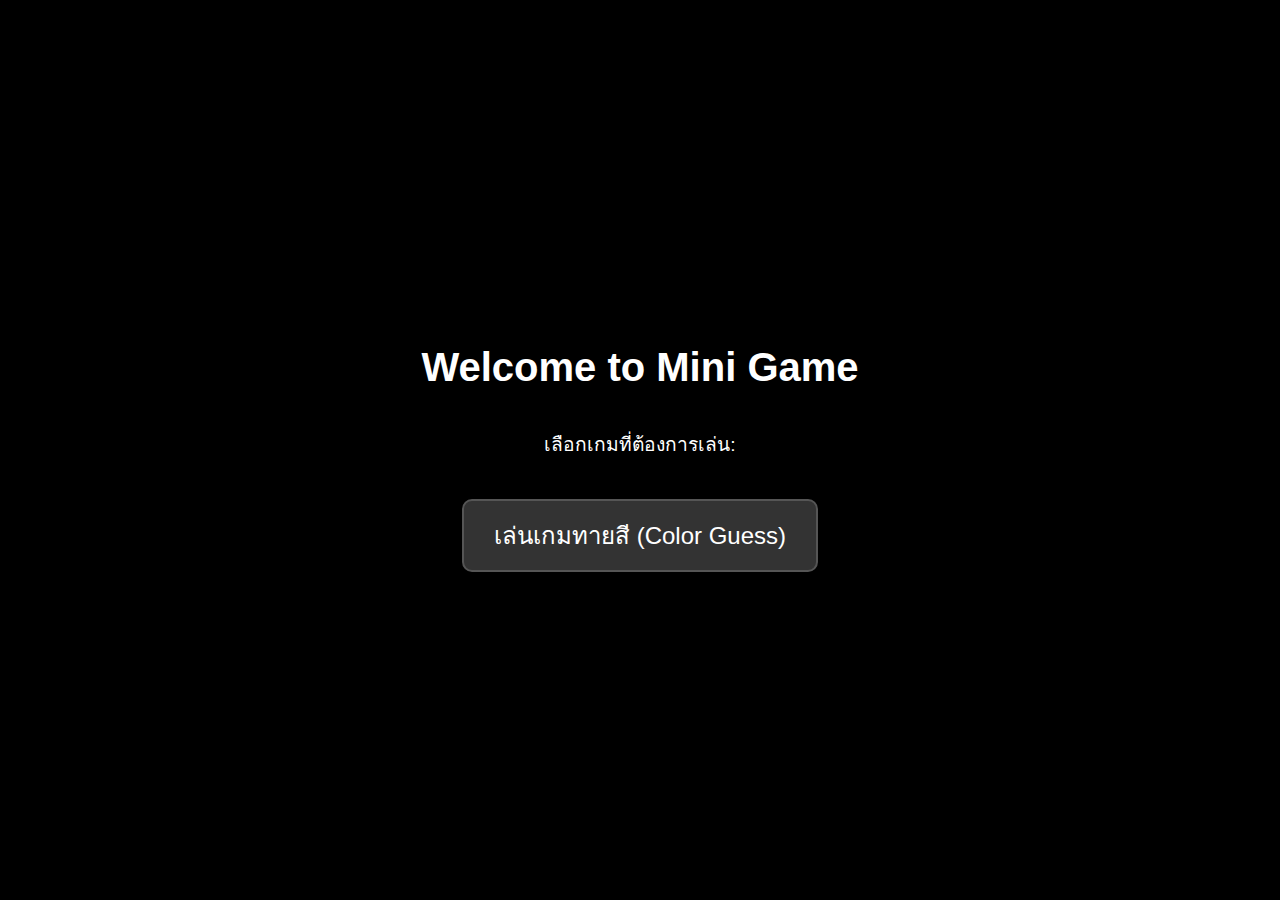
==== index.html @ f51ef5d0 "Add files via upload" ====
<!DOCTYPE html>
<html lang="en">
<head>
  <meta charset="UTF-8">
  <meta http-equiv="X-UA-Compatible" content="IE=Edge">
  <meta name="viewport" content="width=device-width, initial-scale=1">

  <title>Mini Game</title>
  
  <!-- Custom Styles -->
  <link rel="stylesheet" href="style.css">
  <style>
    body {
      margin: 0;
      padding: 0;
      background-color: #000;
      color: white;
      font-family: Arial, sans-serif;
      display: flex;
      justify-content: center;
      align-items: center;
      height: 100vh;
      flex-direction: column;
    }

    h1 {
      margin-bottom: 20px;
      font-size: 2.5em;
      text-align: center;
    }

    p {
      margin-bottom: 30px;
      font-size: 1.2em;
      text-align: center;
    }

    button {
      padding: 15px 30px;
      margin: 10px;
      font-size: 1.5em;
      background-color: #333;
      color: white;
      border: 2px solid #555;
      border-radius: 10px;
      cursor: pointer;
      transition: all 0.3s ease;
    }

    button:hover {
      background-color: #555;
      transform: scale(1.05);
    }

    button:active {
      background-color: #777;
      transform: scale(0.98);
    }
  </style>
</head>

<body>
  <h1>Welcome to Mini Game</h1>
  <p>เลือกเกมที่ต้องการเล่น:</p>

  <!-- ปุ่มเข้าเกม Color Guess -->
  <button onclick="openColorGuess()">เล่นเกมทายสี (Color Guess)</button>

  <!-- Script -->
  <script>
    function openColorGuess() {
      window.location.href = "color-guess.html";
    }
  </script>
</body>
</html>
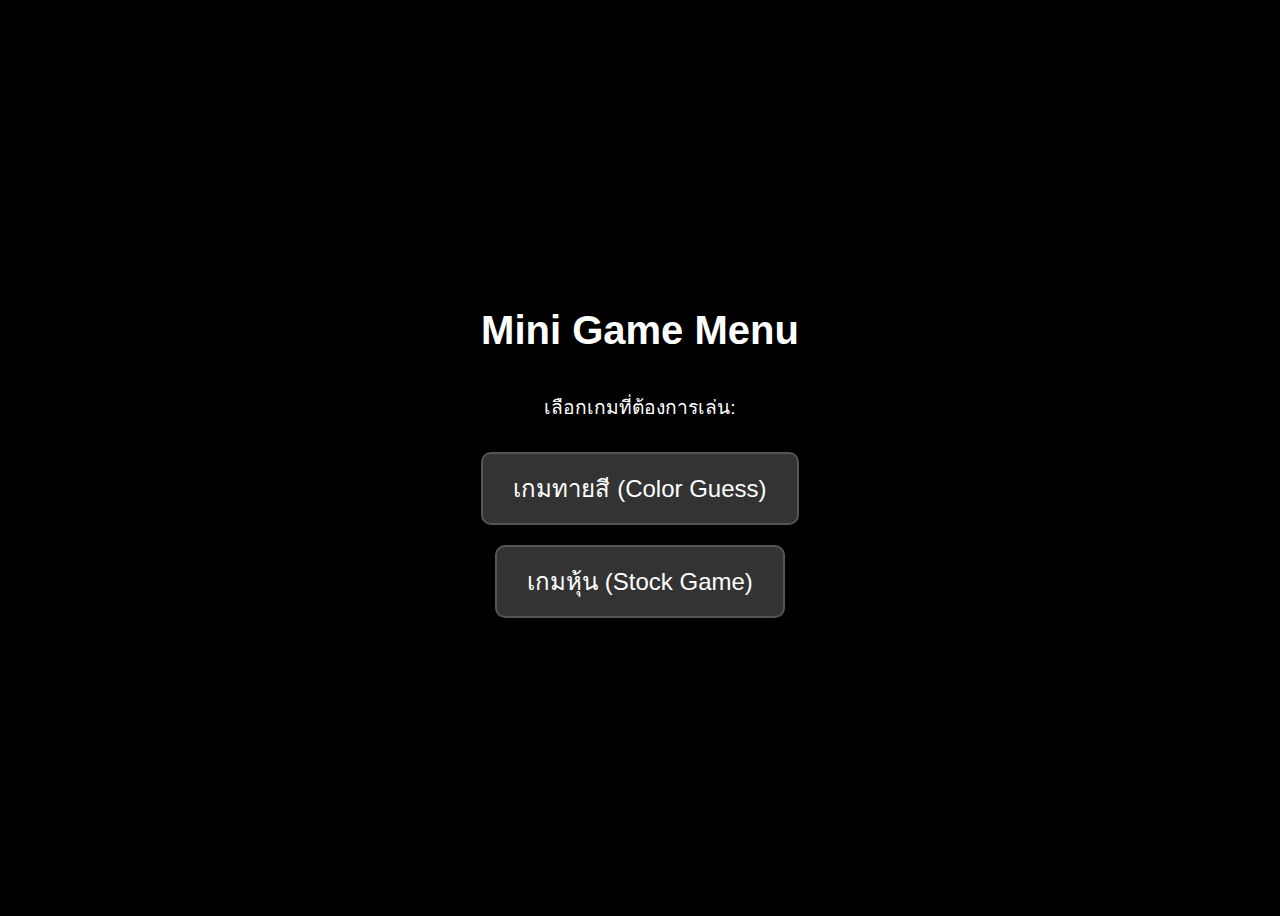
==== commit 84f8324d: "Update index.html" ====
--- a/index.html
+++ b/index.html
@@ -1,76 +1,68 @@
 <!DOCTYPE html>
 <html lang="en">
 <head>
-  <meta charset="UTF-8">
-  <meta http-equiv="X-UA-Compatible" content="IE=Edge">
-  <meta name="viewport" content="width=device-width, initial-scale=1">
+    <meta charset="UTF-8">
+    <meta name="viewport" content="width=device-width, initial-scale=1.0">
+    <title>Mini Game Menu</title>
+    <link rel="stylesheet" href="style.css">
+    <style>
+        body {
+            background-color: #000;
+            color: white;
+            font-family: Arial, sans-serif;
+            display: flex;
+            justify-content: center;
+            align-items: center;
+            height: 100vh;
+            flex-direction: column;
+        }
 
-  <title>Mini Game</title>
-  
-  <!-- Custom Styles -->
-  <link rel="stylesheet" href="style.css">
-  <style>
-    body {
-      margin: 0;
-      padding: 0;
-      background-color: #000;
-      color: white;
-      font-family: Arial, sans-serif;
-      display: flex;
-      justify-content: center;
-      align-items: center;
-      height: 100vh;
-      flex-direction: column;
-    }
+        h1 {
+            font-size: 2.5em;
+            margin-bottom: 20px;
+        }
 
-    h1 {
-      margin-bottom: 20px;
-      font-size: 2.5em;
-      text-align: center;
-    }
+        p {
+            font-size: 1.2em;
+            margin-bottom: 20px;
+        }
 
-    p {
-      margin-bottom: 30px;
-      font-size: 1.2em;
-      text-align: center;
-    }
+        button {
+            padding: 15px 30px;
+            margin: 10px;
+            font-size: 1.5em;
+            background-color: #333;
+            color: white;
+            border: 2px solid #555;
+            border-radius: 10px;
+            cursor: pointer;
+            transition: all 0.3s ease;
+        }
 
-    button {
-      padding: 15px 30px;
-      margin: 10px;
-      font-size: 1.5em;
-      background-color: #333;
-      color: white;
-      border: 2px solid #555;
-      border-radius: 10px;
-      cursor: pointer;
-      transition: all 0.3s ease;
-    }
+        button:hover {
+            background-color: #555;
+        }
 
-    button:hover {
-      background-color: #555;
-      transform: scale(1.05);
-    }
+        button:active {
+            background-color: #777;
+        }
+    </style>
+</head>
+<body>
+    <h1>Mini Game Menu</h1>
+    <p>เลือกเกมที่ต้องการเล่น:</p>
 
-    button:active {
-      background-color: #777;
-      transform: scale(0.98);
-    }
-  </style>
-</head>
+    <button onclick="openColorGuess()">เกมทายสี (Color Guess)</button>
+    <button onclick="openStockGame()">เกมหุ้น (Stock Game)</button>
 
-<body>
-  <h1>Welcome to Mini Game</h1>
-  <p>เลือกเกมที่ต้องการเล่น:</p>
+    <script>
+        function openColorGuess() {
+            window.location.href = "color-guess-index.html";
+        }
 
-  <!-- ปุ่มเข้าเกม Color Guess -->
-  <button onclick="openColorGuess()">เล่นเกมทายสี (Color Guess)</button>
-
-  <!-- Script -->
-  <script>
-    function openColorGuess() {
-      window.location.href = "color-guess.html";
-    }
-  </script>
+        function openStockGame() {
+            window.location.href = "stock-game-index.html";
+        }
+    </script>
 </body>
 </html>
--- a/style.css
+++ b/style.css
@@ -0,0 +1,38 @@
+body {
+    font-family: Arial, sans-serif;
+    text-align: center;
+    background-color: #222;
+    color: white;
+}
+
+h1 {
+    margin: 20px;
+}
+
+button {
+    padding: 10px 20px;
+    margin: 10px;
+    font-size: 16px;
+    background-color: #333;
+    color: white;
+    border: 2px solid #555;
+    border-radius: 5px;
+    cursor: pointer;
+    transition: all 0.2s;
+}
+
+button:hover {
+    background-color: #555;
+}
+
+button:active {
+    background-color: #777;
+}
+
+#chart, #game-area {
+    margin: 20px auto;
+    width: 80%;
+    height: 300px;
+    background-color: #333;
+    border-radius: 10px;
+}
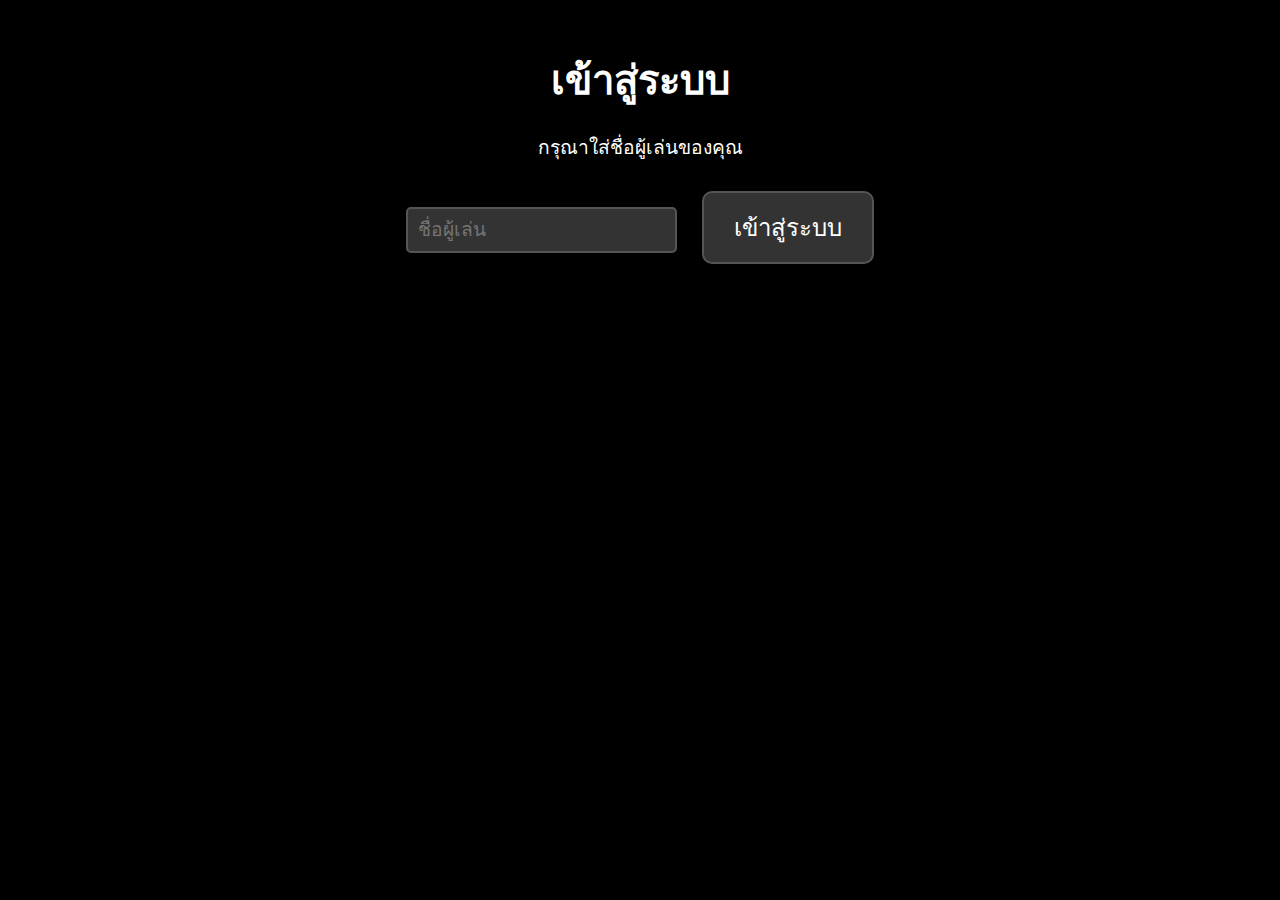
==== commit aac08c9f: "Update index.html" ====
--- a/index.html
+++ b/index.html
@@ -10,11 +10,8 @@
             background-color: #000;
             color: white;
             font-family: Arial, sans-serif;
-            display: flex;
-            justify-content: center;
-            align-items: center;
-            height: 100vh;
-            flex-direction: column;
+            text-align: center;
+            padding: 20px;
         }
 
         h1 {
@@ -22,9 +19,18 @@
             margin-bottom: 20px;
         }
 
-        p {
+        p, label {
             font-size: 1.2em;
-            margin-bottom: 20px;
+        }
+
+        input[type="text"] {
+            padding: 10px;
+            margin: 10px;
+            font-size: 1.2em;
+            border: 2px solid #555;
+            border-radius: 5px;
+            background-color: #333;
+            color: white;
         }
 
         button {
@@ -46,16 +52,62 @@
         button:active {
             background-color: #777;
         }
+
+        #login-section, #menu-section {
+            margin: 20px;
+        }
     </style>
 </head>
 <body>
-    <h1>Mini Game Menu</h1>
-    <p>เลือกเกมที่ต้องการเล่น:</p>
+    <div id="login-section">
+        <h1>เข้าสู่ระบบ</h1>
+        <p>กรุณาใส่ชื่อผู้เล่นของคุณ</p>
+        <input type="text" id="username" placeholder="ชื่อผู้เล่น">
+        <button onclick="login()">เข้าสู่ระบบ</button>
+    </div>
 
-    <button onclick="openColorGuess()">เกมทายสี (Color Guess)</button>
-    <button onclick="openStockGame()">เกมหุ้น (Stock Game)</button>
+    <div id="menu-section" style="display: none;">
+        <h1>Mini Game Menu</h1>
+        <p>ยินดีต้อนรับ, <span id="playerName"></span></p>
+        <p>เลือกเกมที่ต้องการเล่น:</p>
+        <button onclick="openColorGuess()">เกมทายสี (Color Guess)</button>
+        <button onclick="openStockGame()">เกมหุ้น (Stock Game)</button>
+        <button onclick="openMindReader()">เกมทายใจ (Mind Reader)</button>
+        <button onclick="logout()">ออกจากระบบ</button>
+    </div>
 
     <script>
+        function login() {
+            const username = document.getElementById("username").value;
+            if (username.trim() !== "") {
+                localStorage.setItem("playerName", username);
+                displayMenu();
+            } else {
+                alert("กรุณาใส่ชื่อผู้เล่น!");
+            }
+        }
+
+        function logout() {
+            localStorage.removeItem("playerName");
+            displayLogin();
+        }
+
+        function displayLogin() {
+            document.getElementById("login-section").style.display = "block";
+            document.getElementById("menu-section").style.display = "none";
+        }
+
+        function displayMenu() {
+            const playerName = localStorage.getItem("playerName");
+            if (playerName) {
+                document.getElementById("playerName").textContent = playerName;
+                document.getElementById("login-section").style.display = "none";
+                document.getElementById("menu-section").style.display = "block";
+            } else {
+                displayLogin();
+            }
+        }
+
         function openColorGuess() {
             window.location.href = "color-guess-index.html";
         }
@@ -63,6 +115,13 @@
         function openStockGame() {
             window.location.href = "stock-game-index.html";
         }
+
+        function openMindReader() {
+            window.location.href = "mind-reader-index.html";
+        }
+
+        // แสดงเมนูหรือหน้าล็อกอินตามสถานะ
+        displayMenu();
     </script>
 </body>
 </html>
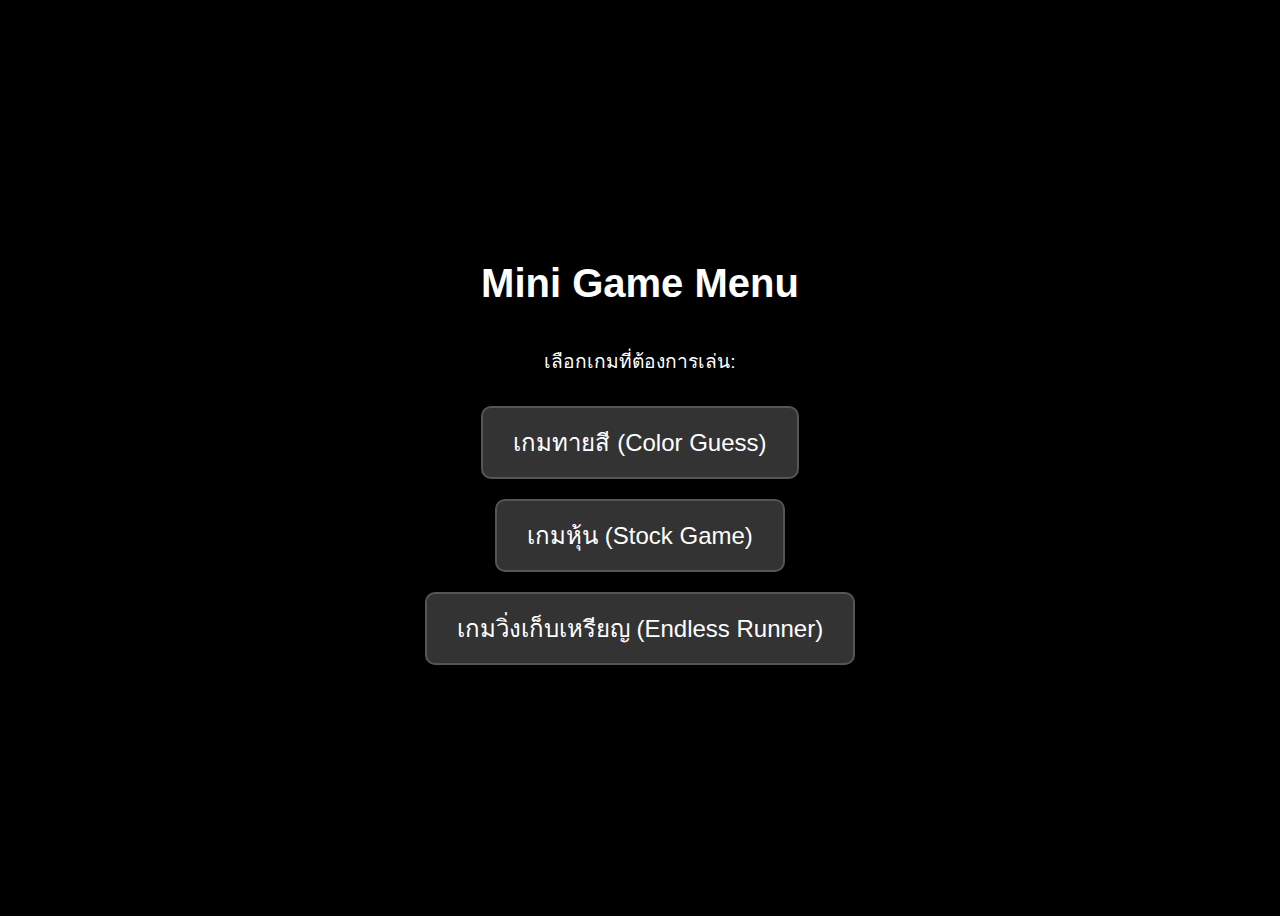
==== commit c6f2532e: "Update index.html" ====
--- a/index.html
+++ b/index.html
@@ -2,7 +2,8 @@
 <html lang="en">
 <head>
     <meta charset="UTF-8">
-    <meta name="viewport" content="width=device-width, initial-scale=1.0">
+    <meta http-equiv="X-UA-Compatible" content="IE=edge">
+    <meta name="viewport" content="width=device-width, initial-scale=1">
     <title>Mini Game Menu</title>
     <link rel="stylesheet" href="style.css">
     <style>
@@ -10,8 +11,11 @@
             background-color: #000;
             color: white;
             font-family: Arial, sans-serif;
-            text-align: center;
-            padding: 20px;
+            display: flex;
+            justify-content: center;
+            align-items: center;
+            height: 100vh;
+            flex-direction: column;
         }
 
         h1 {
@@ -19,18 +23,9 @@
             margin-bottom: 20px;
         }
 
-        p, label {
+        p {
             font-size: 1.2em;
-        }
-
-        input[type="text"] {
-            padding: 10px;
-            margin: 10px;
-            font-size: 1.2em;
-            border: 2px solid #555;
-            border-radius: 5px;
-            background-color: #333;
-            color: white;
+            margin-bottom: 20px;
         }
 
         button {
@@ -52,62 +47,18 @@
         button:active {
             background-color: #777;
         }
-
-        #login-section, #menu-section {
-            margin: 20px;
-        }
     </style>
 </head>
 <body>
-    <div id="login-section">
-        <h1>เข้าสู่ระบบ</h1>
-        <p>กรุณาใส่ชื่อผู้เล่นของคุณ</p>
-        <input type="text" id="username" placeholder="ชื่อผู้เล่น">
-        <button onclick="login()">เข้าสู่ระบบ</button>
-    </div>
+    <h1>Mini Game Menu</h1>
+    <p>เลือกเกมที่ต้องการเล่น:</p>
 
-    <div id="menu-section" style="display: none;">
-        <h1>Mini Game Menu</h1>
-        <p>ยินดีต้อนรับ, <span id="playerName"></span></p>
-        <p>เลือกเกมที่ต้องการเล่น:</p>
-        <button onclick="openColorGuess()">เกมทายสี (Color Guess)</button>
-        <button onclick="openStockGame()">เกมหุ้น (Stock Game)</button>
-        <button onclick="openMindReader()">เกมทายใจ (Mind Reader)</button>
-        <button onclick="logout()">ออกจากระบบ</button>
-    </div>
+    <!-- ปุ่มเข้าเกม -->
+    <button onclick="openColorGuess()">เกมทายสี (Color Guess)</button>
+    <button onclick="openStockGame()">เกมหุ้น (Stock Game)</button>
+    <button onclick="openEndlessRunner()">เกมวิ่งเก็บเหรียญ (Endless Runner)</button>
 
     <script>
-        function login() {
-            const username = document.getElementById("username").value;
-            if (username.trim() !== "") {
-                localStorage.setItem("playerName", username);
-                displayMenu();
-            } else {
-                alert("กรุณาใส่ชื่อผู้เล่น!");
-            }
-        }
-
-        function logout() {
-            localStorage.removeItem("playerName");
-            displayLogin();
-        }
-
-        function displayLogin() {
-            document.getElementById("login-section").style.display = "block";
-            document.getElementById("menu-section").style.display = "none";
-        }
-
-        function displayMenu() {
-            const playerName = localStorage.getItem("playerName");
-            if (playerName) {
-                document.getElementById("playerName").textContent = playerName;
-                document.getElementById("login-section").style.display = "none";
-                document.getElementById("menu-section").style.display = "block";
-            } else {
-                displayLogin();
-            }
-        }
-
         function openColorGuess() {
             window.location.href = "color-guess-index.html";
         }
@@ -116,12 +67,9 @@
             window.location.href = "stock-game-index.html";
         }
 
-        function openMindReader() {
-            window.location.href = "mind-reader-index.html";
+        function openEndlessRunner() {
+            window.location.href = "endless-runner-index.html";
         }
-
-        // แสดงเมนูหรือหน้าล็อกอินตามสถานะ
-        displayMenu();
     </script>
 </body>
-</html>
+</html>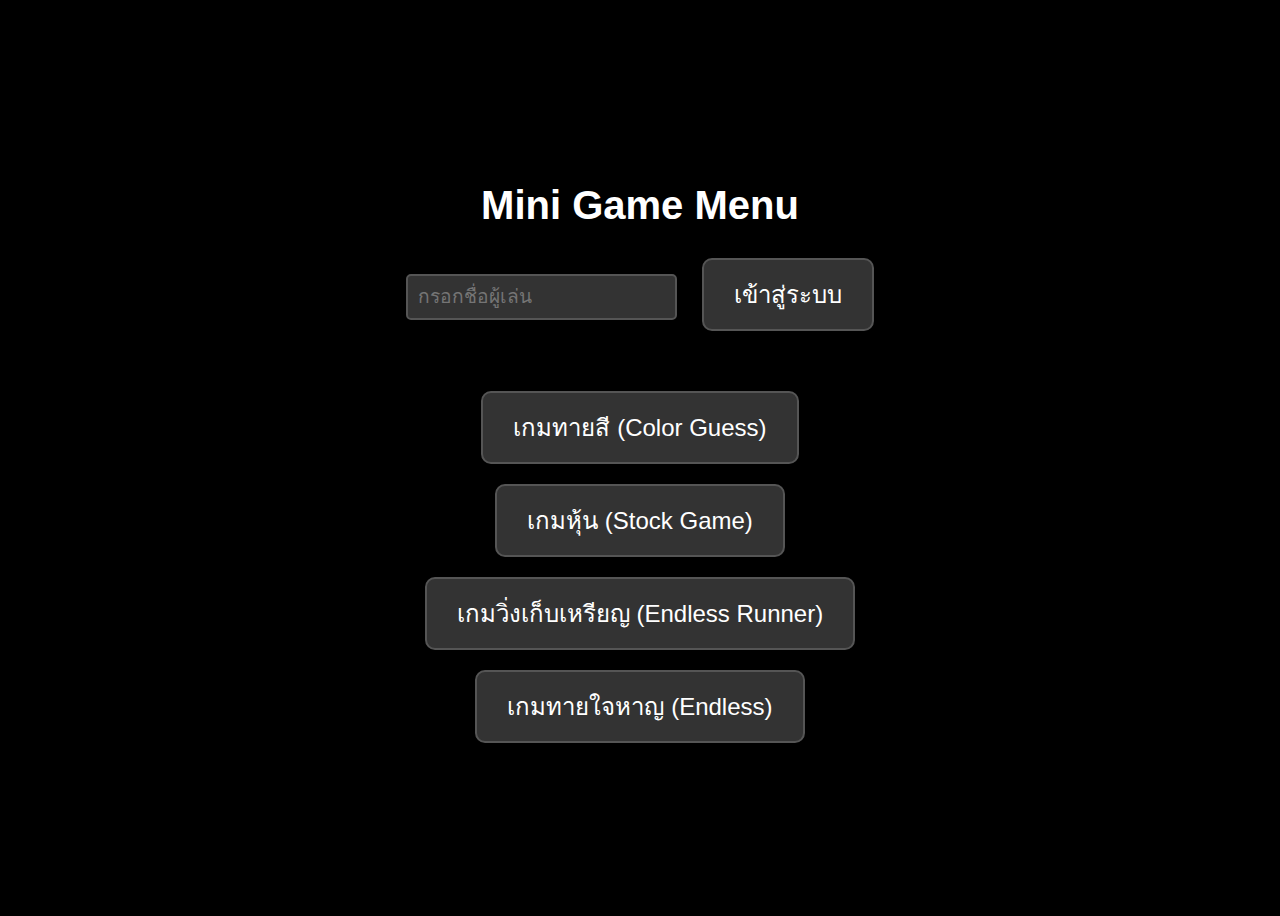
==== commit c240016c: "Update index.html" ====
--- a/index.html
+++ b/index.html
@@ -28,6 +28,16 @@
             margin-bottom: 20px;
         }
 
+        input {
+            padding: 10px;
+            margin: 5px;
+            font-size: 1.2em;
+            border: 2px solid #555;
+            border-radius: 5px;
+            background-color: #333;
+            color: white;
+        }
+
         button {
             padding: 15px 30px;
             margin: 10px;
@@ -47,18 +57,55 @@
         button:active {
             background-color: #777;
         }
+
+        #login-section {
+            margin-bottom: 20px;
+        }
+
+        #username {
+            margin: 10px;
+        }
+
+        #greeting {
+            font-size: 1.5em;
+            margin: 10px;
+        }
     </style>
 </head>
 <body>
     <h1>Mini Game Menu</h1>
-    <p>เลือกเกมที่ต้องการเล่น:</p>
+
+    <!-- ระบบ Login -->
+    <div id="login-section">
+        <input type="text" id="username" placeholder="กรอกชื่อผู้เล่น" />
+        <button onclick="login()">เข้าสู่ระบบ</button>
+    </div>
+
+    <div id="greeting"></div>
 
     <!-- ปุ่มเข้าเกม -->
     <button onclick="openColorGuess()">เกมทายสี (Color Guess)</button>
     <button onclick="openStockGame()">เกมหุ้น (Stock Game)</button>
     <button onclick="openEndlessRunner()">เกมวิ่งเก็บเหรียญ (Endless Runner)</button>
+    <button onclick="openEndlessMind()">เกมทายใจหาญ (Endless)</button>
 
     <script>
+        function login() {
+            const username = document.getElementById("username").value;
+            if (username) {
+                localStorage.setItem("username", username);
+                displayGreeting();
+            }
+        }
+
+        function displayGreeting() {
+            const username = localStorage.getItem("username");
+            if (username) {
+                document.getElementById("login-section").style.display = "none";
+                document.getElementById("greeting").textContent = `ยินดีต้อนรับ, ${username}`;
+            }
+        }
+
         function openColorGuess() {
             window.location.href = "color-guess-index.html";
         }
@@ -70,6 +117,12 @@
         function openEndlessRunner() {
             window.location.href = "endless-runner-index.html";
         }
+
+        function openEndlessMind() {
+            window.location.href = "endless-mind-index.html";
+        }
+
+        displayGreeting();
     </script>
 </body>
 </html>